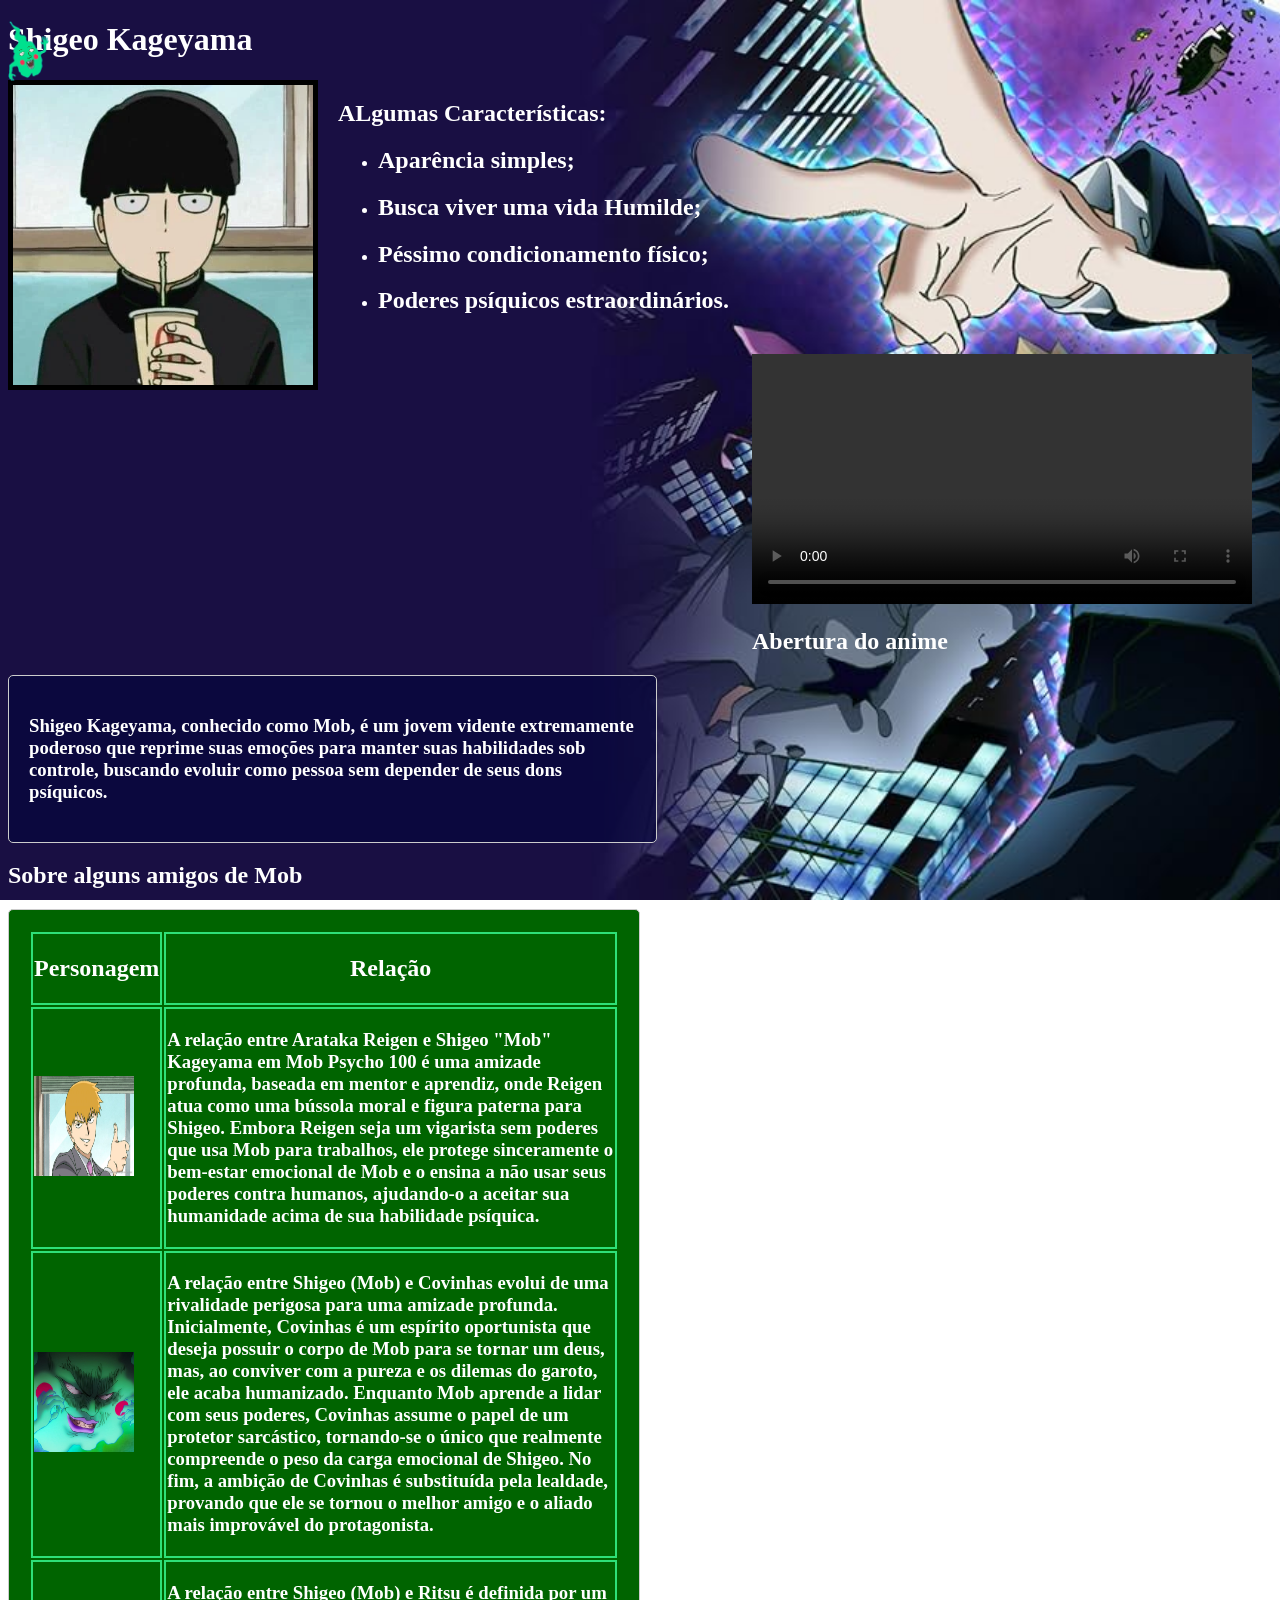
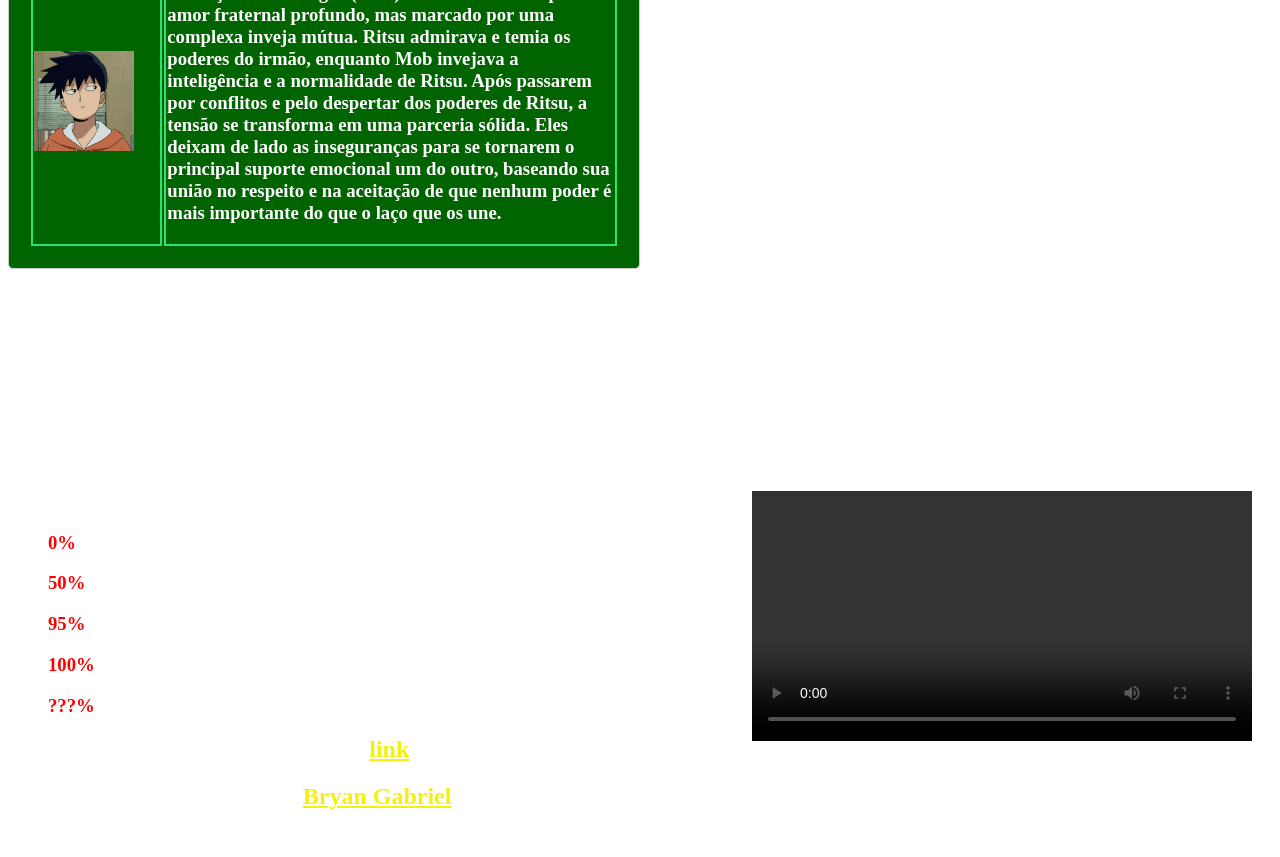
==== index.html @ 241e3b41 "Add files via upload finalizado" ====
<!DOCTYPE html>

<html lang="pt_br">

<head>
    <meta charset="UTF-8">

    <meta name="viewport" content="width=device-width, initial-scale=1.0">

    <title>MobPsycho</title>

    <link rel="icon" type="image/x-icon" href="img/Covinhas.webp">

    <style>
        body {
            color: #FFFFFF; 
        }
          th, td {
            border: 2px solid hwb(145 18% 12%);
                    }
                    /* Link que ainda não foi visitado */
        a:link {
    color: hsl(59, 92%, 50%);
}

/* Link que o usuário já clicou antes */
        a:visited {
    color: lch(78.41% 26.68 250.49);
     /* Um verde mais escuro para mostrar que já foi lido */
}

/* Quando o usuário passa o mouse por cima */
        a:hover {
    color: #fbff2d;
     /* Muda para branco ao passar o mouse */
    
}

/* No exato momento em que o usuário clica */
        a:active {
    color: #39f50a;
}
    </style>
</head>

<body >

   <div class="container">

   <div id="icon" style="width: 68px; height: 100px; position: absolute; pointer-events: none; z-index: 9999; transition: all 0.1s ease-out;">

    <img src="img/Covinhas.webp" alt="Icone" style="width: 60%; height: 60%;">
</div>

<script src="https://code.jquery.com/jquery-3.6.0.min.js"></script>

<script>
$(document).ready(function() {
    $(document).mousemove(function(e) {
        // Atualiza a posição instantaneamente no JS
        // O "suave" vem do 'transition: all 0.1s' no CSS lá em cima
        $('#icon').css({
            top: e.pageY + 5 + 'px', 
            left: e.pageX + 10 + 'px'
        });
    });
});
</script>

   
    <style>
  body {
    background-image: url(img/fundo2.jpg);
    
      background-size: cover; /*Faz a imagem ocupar a tela inteira */
    background-attachment: fixed; /* A imagem fica parada ao rolar a página */
  }
</style>

    <h1>Shigeo Kageyama</h1>
     
<img src="img/Mob.webp"  alt="Uma imagem comum do personagem"; height="300"; style="float: left; border: 5px solid hwb(0 0% 100%); margin-right: 20px;">

<div style="float: left; width: 600px"> 

    <table>  
        <h2>ALgumas Características:</h2>
   
        <ul>
            <li><h2>Aparência simples;</h2></li>
            <li><h2>Busca viver uma vida Humilde;</h2></li>
            <li><h2>Péssimo condicionamento físico;</h2></li>
            <li><h2>Poderes psíquicos estraordinários.</h2></li>
        </ul>
    </table>
</div>

<div style="float: right; margin-right: 20px; margin-top: 20px;">
        <video width="500" height="" controls>
            <source src="video/MOB PSYCHO 100 III OP.mp4" type="video/mp4">
        </video>
        <p style="text-align: center;"><h2>Abertura do anime</h2></p>
        
    </div>

<div style=" clear: both;"></div>

<div style=" width: 48%; background-color: #06053ba9; padding: 20px; border-radius: 5px; border: 1px solid #ccc;"><p><h3>Shigeo Kageyama, conhecido como Mob, é um jovem vidente extremamente poderoso que reprime suas emoções para manter suas habilidades sob controle, buscando evoluir como pessoa sem depender de seus dons psíquicos.</h3></p></div> 
 
   
 <h2>Sobre alguns amigos de Mob</h2>

 <table border="1" style="background-color: #006400; width: 50%; border-radius: 5px; padding: 20px; border: 1px solid #ccc;" > 

    <tr>
        <th><h2>Personagem</h2></th>
        <th><h2>Relação</h2></th>
    </tr>

    <tr>
        <td >
            <a href="Arataka Reigen.html"><img src="img/reigenara.jpg" alt="reigen";  margin-left: 50px; height="100px"; width="100px">
        </td>
        <td><h3>A relação entre Arataka Reigen e Shigeo "Mob" Kageyama em Mob Psycho 100 é uma amizade profunda, baseada em mentor e aprendiz, onde Reigen atua como uma bússola moral e figura paterna para Shigeo. Embora Reigen seja um vigarista sem poderes que usa Mob para trabalhos, ele protege sinceramente o bem-estar emocional de Mob e o ensina a não usar seus poderes contra humanos, ajudando-o a aceitar sua humanidade acima de sua habilidade psíquica.</h3> </td>
    </tr>

    <tr>
            <td><a href="Covinhas.html"><img src="img/CovinhasEnfraquecido.webp" alt="covinhas";  margin-left: 50px; height="100px"; width="100px"></td>
            <td><h3>A relação entre Shigeo (Mob) e Covinhas evolui de uma rivalidade perigosa para uma amizade profunda. Inicialmente, Covinhas é um espírito oportunista que deseja possuir o corpo de Mob para se tornar um deus, mas, ao conviver com a pureza e os dilemas do garoto, ele acaba humanizado. Enquanto Mob aprende a lidar com seus poderes, Covinhas assume o papel de um protetor sarcástico, tornando-se o único que realmente compreende o peso da carga emocional de Shigeo. No fim, a ambição de Covinhas é substituída pela lealdade, provando que ele se tornou o melhor amigo e o aliado mais improvável do protagonista.
            </h3></td>
    
    </tr>

    <tr>
        <td><a href="Ritsu Kageyama.html"><img src="img/ritsu2.jpg" alt="ritsu";  margin-left: 50px; height="100px"; width="100px"></td>
        <td><h3>A relação entre Shigeo (Mob) e Ritsu é definida por um amor fraternal profundo, mas marcado por uma complexa inveja mútua. Ritsu admirava e temia os poderes do irmão, enquanto Mob invejava a inteligência e a normalidade de Ritsu. Após passarem por conflitos e pelo despertar dos poderes de Ritsu, a tensão se transforma em uma parceria sólida. Eles deixam de lado as inseguranças para se tornarem o principal suporte emocional um do outro, baseando sua união no respeito e na aceitação de que nenhum poder é mais importante do que o laço que os une.
        </h3></td>
    </tr>


</table>
<h1>Poderes bases de Shigeo:</h1>
<ul> 
    <li><h3>Telecinese</h3></li>
    <li><h3>Exorcismo espiritual</h3></li>
    <li><h3>Absorção de energia</h3></li>   
</ul>

<div style="float: right; margin-right: 20px; margin-top: 20px;">
        <video width="500" height="" controls>
            <source src="video/Fire _ Mob Psycho 100 II.mp4" type="video/mp4">
        </video>
        <p><h2>Momento "???"</h2></p>
        
    </div>

<h1 >Níveis de progressão emocional:</h1>
<ol>
  <li><h3><b style="color: red">0%</b>: Mob está em seu estado normal, reprimindo suas emoções.</h3></li>
  <li><h3><b style="color: red">50%</b>: A pressão começa a aumentar, geralmente sentindo irritação ou tristeza.</h3></li>
  <li><h3><b style="color: red">95%</b>: O limite está próximo; o ambiente ao redor começa a sofrer os efeitos.</h3></li>
  <li><h3><b style="color: red">100%</b>: A explosão total de uma emoção específica (Ex: Raiva, Gratidão ou Rejeição).</h3></li>
  <li><h3><b style="color: red">???%</b>: O estado subconsciente onde o verdadeiro poder destrutivo é liberado.</h3></li>

  </ol>
  
  <p><h2>Para mais informações, acesse esse <a href="https://mob-psycho.fandom.com/pt-br/wiki/Shigeo_Kageyama"> link</a> da wiki.</h2></p>
  <p><h2>Site desenvolvido pelo aluno <a href="https://github.com/bryanreis777">Bryan Gabriel</a> do IFTM-Campus Patrocínio.</h2></p>
   </div>

</body>
</html>
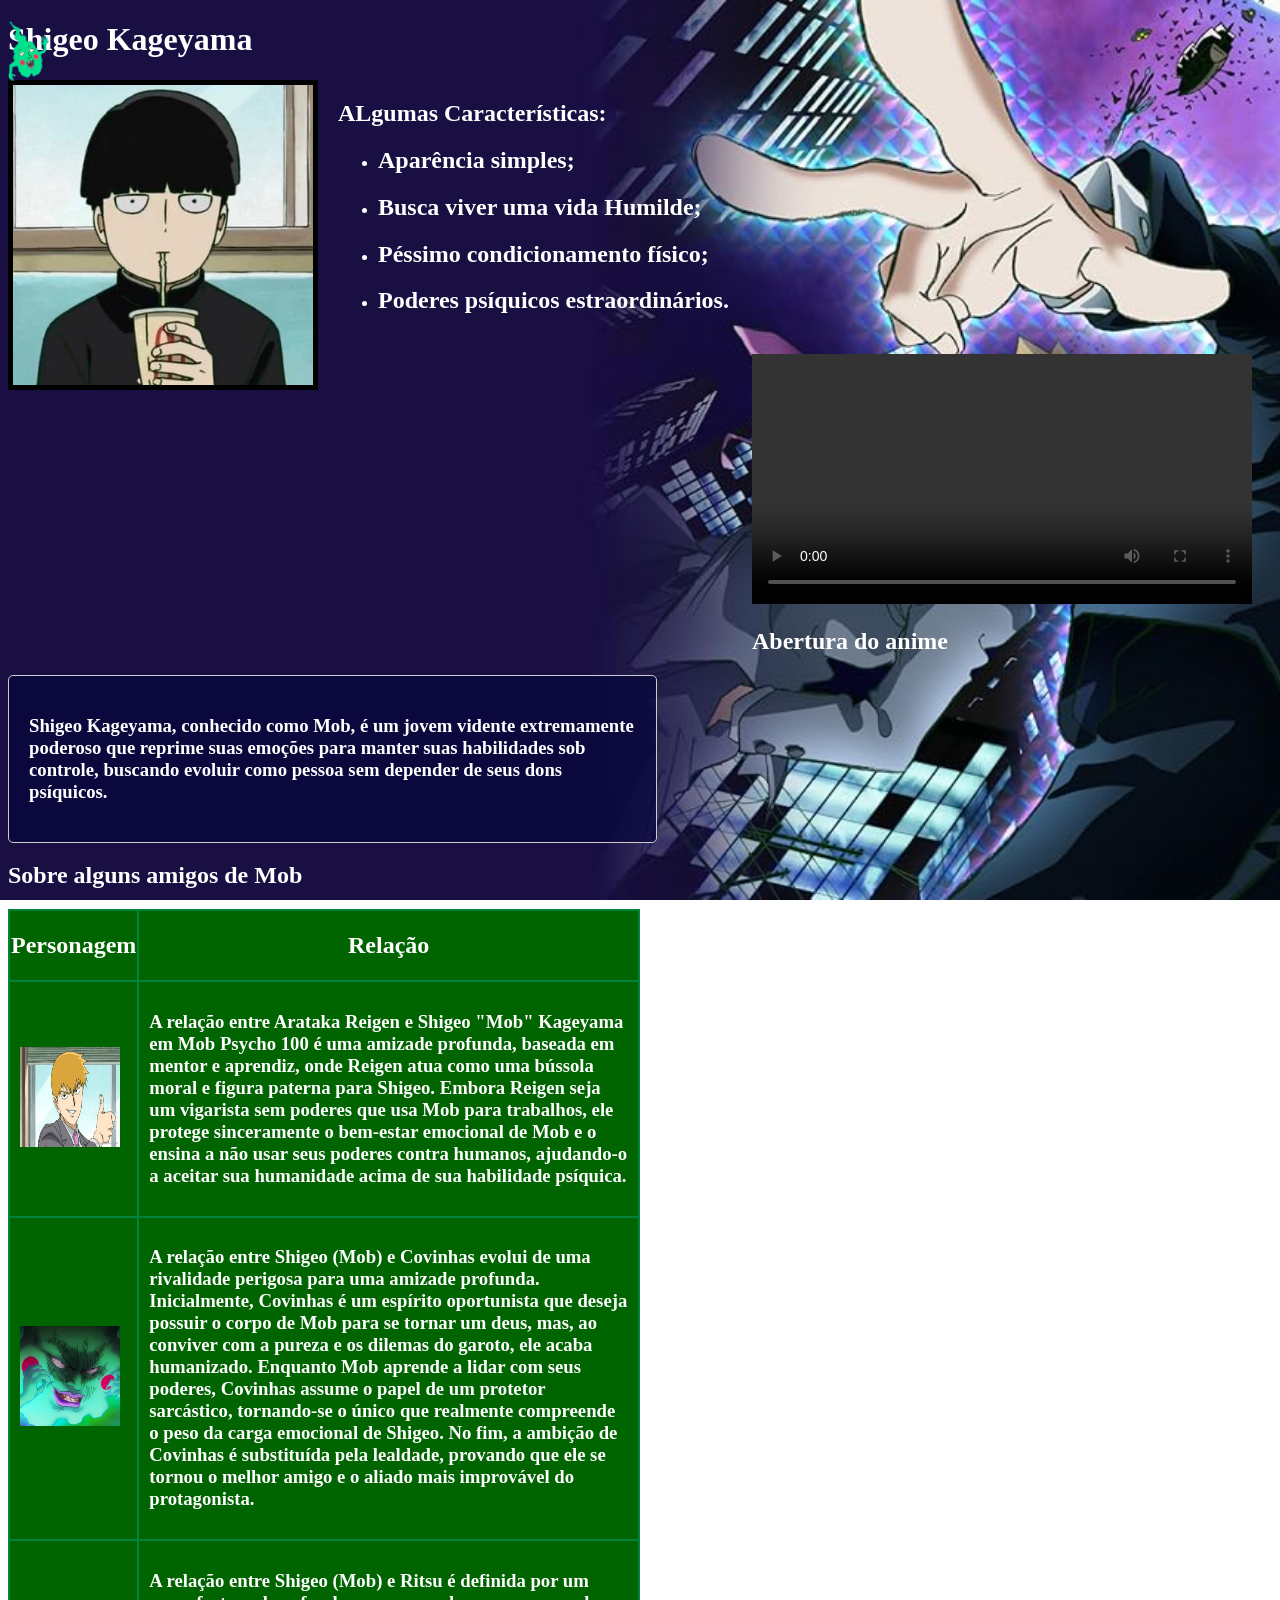
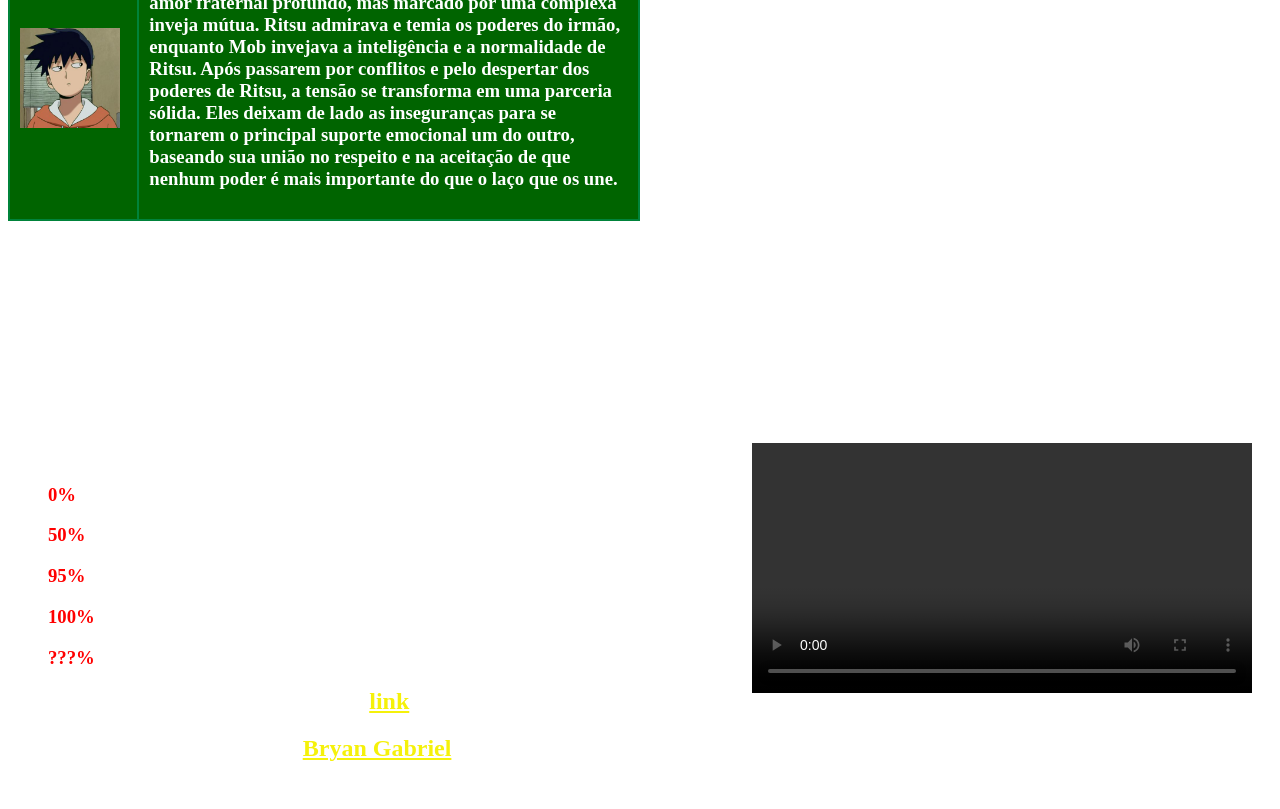
==== commit 668fe849: "Add files via upload" ====
--- a/index.html
+++ b/index.html
@@ -6,41 +6,10 @@
     <meta charset="UTF-8">
 
     <meta name="viewport" content="width=device-width, initial-scale=1.0">
-
+    <link rel="stylesheet" href="estilo.css">
     <title>MobPsycho</title>
 
     <link rel="icon" type="image/x-icon" href="img/Covinhas.webp">
-
-    <style>
-        body {
-            color: #FFFFFF; 
-        }
-          th, td {
-            border: 2px solid hwb(145 18% 12%);
-                    }
-                    /* Link que ainda não foi visitado */
-        a:link {
-    color: hsl(59, 92%, 50%);
-}
-
-/* Link que o usuário já clicou antes */
-        a:visited {
-    color: lch(78.41% 26.68 250.49);
-     /* Um verde mais escuro para mostrar que já foi lido */
-}
-
-/* Quando o usuário passa o mouse por cima */
-        a:hover {
-    color: #fbff2d;
-     /* Muda para branco ao passar o mouse */
-    
-}
-
-/* No exato momento em que o usuário clica */
-        a:active {
-    color: #39f50a;
-}
-    </style>
 </head>
 
 <body >
@@ -67,23 +36,11 @@
 });
 </script>
 
-   
-    <style>
-  body {
-    background-image: url(img/fundo2.jpg);
-    
-      background-size: cover; /*Faz a imagem ocupar a tela inteira */
-    background-attachment: fixed; /* A imagem fica parada ao rolar a página */
-  }
-</style>
-
     <h1>Shigeo Kageyama</h1>
      
-<img src="img/Mob.webp"  alt="Uma imagem comum do personagem"; height="300"; style="float: left; border: 5px solid hwb(0 0% 100%); margin-right: 20px;">
+<img src="img/Mob.webp"  alt="Uma imagem comum do personagem"; height="300px"; style="float: left; border: 5px solid hwb(0 0% 100%); margin-right: 20px;">
 
 <div style="float: left; width: 600px"> 
-
-    <table>  
         <h2>ALgumas Características:</h2>
    
         <ul>
@@ -92,7 +49,6 @@
             <li><h2>Péssimo condicionamento físico;</h2></li>
             <li><h2>Poderes psíquicos estraordinários.</h2></li>
         </ul>
-    </table>
 </div>
 
 <div style="float: right; margin-right: 20px; margin-top: 20px;">
@@ -107,10 +63,10 @@
 
 <div style=" width: 48%; background-color: #06053ba9; padding: 20px; border-radius: 5px; border: 1px solid #ccc;"><p><h3>Shigeo Kageyama, conhecido como Mob, é um jovem vidente extremamente poderoso que reprime suas emoções para manter suas habilidades sob controle, buscando evoluir como pessoa sem depender de seus dons psíquicos.</h3></p></div> 
  
-   
- <h2>Sobre alguns amigos de Mob</h2>
+   <div>
+    <h2>Sobre alguns amigos de Mob</h2>
 
- <table border="1" style="background-color: #006400; width: 50%; border-radius: 5px; padding: 20px; border: 1px solid #ccc;" > 
+ <table border="1"> 
 
     <tr>
         <th><h2>Personagem</h2></th>
@@ -138,16 +94,17 @@
     </tr>
 
 
-</table>
+</table></div>
+ 
 <h1>Poderes bases de Shigeo:</h1>
 <ul> 
     <li><h3>Telecinese</h3></li>
     <li><h3>Exorcismo espiritual</h3></li>
     <li><h3>Absorção de energia</h3></li>   
 </ul>
-
+    
 <div style="float: right; margin-right: 20px; margin-top: 20px;">
-        <video width="500" height="" controls>
+        <video controls>
             <source src="video/Fire _ Mob Psycho 100 II.mp4" type="video/mp4">
         </video>
         <p><h2>Momento "???"</h2></p>
@@ -156,11 +113,11 @@
 
 <h1 >Níveis de progressão emocional:</h1>
 <ol>
-  <li><h3><b style="color: red">0%</b>: Mob está em seu estado normal, reprimindo suas emoções.</h3></li>
-  <li><h3><b style="color: red">50%</b>: A pressão começa a aumentar, geralmente sentindo irritação ou tristeza.</h3></li>
-  <li><h3><b style="color: red">95%</b>: O limite está próximo; o ambiente ao redor começa a sofrer os efeitos.</h3></li>
-  <li><h3><b style="color: red">100%</b>: A explosão total de uma emoção específica (Ex: Raiva, Gratidão ou Rejeição).</h3></li>
-  <li><h3><b style="color: red">???%</b>: O estado subconsciente onde o verdadeiro poder destrutivo é liberado.</h3></li>
+  <li><h3><b >0%</b>: Mob está em seu estado normal, reprimindo suas emoções.</h3></li>
+  <li><h3><b >50%</b>: A pressão começa a aumentar, geralmente sentindo irritação ou tristeza.</h3></li>
+  <li><h3><b >95%</b>: O limite está próximo; o ambiente ao redor começa a sofrer os efeitos.</h3></li>
+  <li><h3><b >100%</b>: A explosão total de uma emoção específica (Ex: Raiva, Gratidão ou Rejeição).</h3></li>
+  <li><h3><b >???%</b>: O estado subconsciente onde o verdadeiro poder destrutivo é liberado.</h3></li>
 
   </ol>
   
--- a/estilo.css
+++ b/estilo.css
@@ -0,0 +1,45 @@
+
+ body {
+    background-image: url(img/fundo2.jpg);
+    background-size: cover; /*Faz a imagem ocupar a tela inteira */
+    background-attachment: fixed; /* A imagem fica parada ao rolar a página */
+    color: #FFFFFF; 
+
+table{
+    background-color: #006400;
+     width: 50%;
+      border-radius: 5px;
+       border: 1px #ccc
+}
+ th{
+    border: 2px solid lch(47.41% 55.27 147.27) ;
+ } 
+
+ td {
+border: 2px solid lch(47.41% 55.27 147.27) ;
+padding: 10px;
+}
+   
+ a:link {
+    color: hsl(59, 92%, 50%);
+}
+
+a:visited {
+    color: lch(78.41% 26.68 250.49);
+}
+a:hover {
+    color: #fbff2d;
+}
+a:active {
+    color: #39f50a;
+}
+b{
+    color:red;
+}
+video{
+    width:500px;
+}
+table{
+   border-collapse: collapse;
+}
+ }
